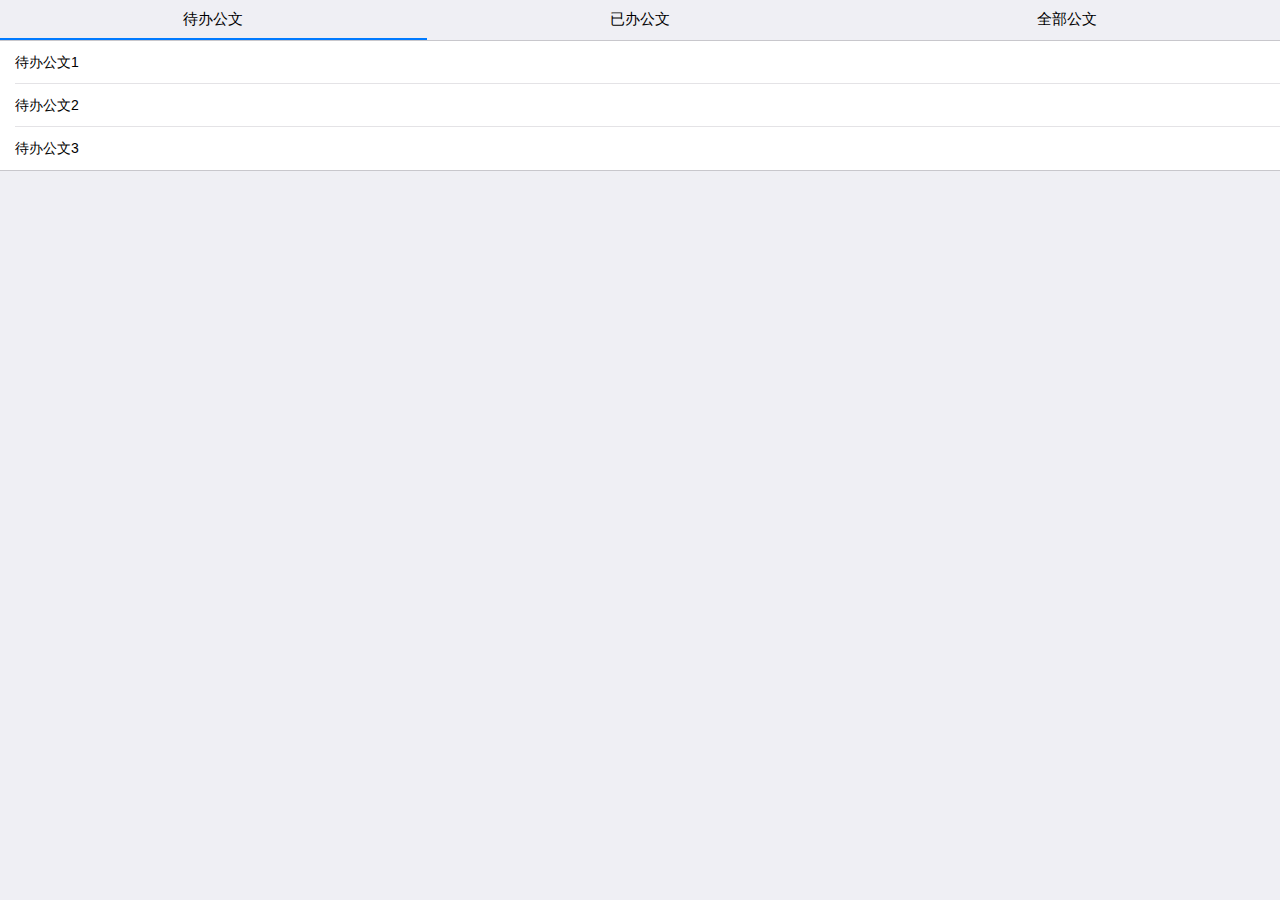
==== index-test.html @ d9b02d50 "update" ====
<!doctype html>
<html>

	<head>
		<meta charset="utf-8">
		<title></title>
		<meta name="viewport" content="width=device-width,initial-scale=1,minimum-scale=1,maximum-scale=1,user-scalable=no" />
		<link href="css/iconfont.css" rel="stylesheet" />
		<link href="css/mui.css" rel="stylesheet" />
		<link href="css/style.css" rel="stylesheet" />
	</head>

	<body>
		<div class="mui-slider">
			<!--选项卡标题区-->
			<div class="mui-slider-indicator mui-segmented-control mui-segmented-control-inverted">
			  <a class="mui-control-item" href="#item1">待办公文</a>
			  <a class="mui-control-item" href="#item2">已办公文</a>
			  <a class="mui-control-item" href="#item3">全部公文</a>
			</div>
			<div class="mui-slider-progress-bar mui-col-xs-4"></div>
			<div class="mui-slider-group">
			  <!--第一个选项卡内容区-->
			  <div id="item1" class="mui-slider-item mui-control-content mui-active">
				<ul class="mui-table-view">
				  <li class="mui-table-view-cell">待办公文1</li>
				  <li class="mui-table-view-cell">待办公文2</li>
				  <li class="mui-table-view-cell">待办公文3</li>
				</ul>
			  </div>
			  <!--第二个选项卡内容区，页面加载时为空-->
			  <div id="item2" class="mui-slider-item mui-control-content"></div>
			  <!--第三个选项卡内容区，页面加载时为空-->
			  <div id="item3" class="mui-slider-item mui-control-content"></div>
			</div>
		 </div>


		<script src="js/mui.js"></script>
		<script type="text/javascript">
			mui.init()
		</script>
	</body>

</html>
---- css/iconfont.css ----
@font-face {font-family: "iconfont";
  src:url('../fonts/iconfont.ttf') format('truetype'); /* chrome, firefox, opera, Safari, Android, iOS 4.2+*/
}

.iconfont {
  font-family:"iconfont" !important;
  font-size:16px;
  font-style:normal;
  -webkit-font-smoothing: antialiased;
  -moz-osx-font-smoothing: grayscale;
}

.icon-saishi:before { content: "\e611"; }
---- css/style.css ----
* { touch-action: none; } 
.mui-bar-tab .mui-tab-item.mui-active{
	background: #DDD;
}
.mui-tab-saishi span{
	color: #F00;
}
.mui-col-xs-20
{
    width: 20%;
}
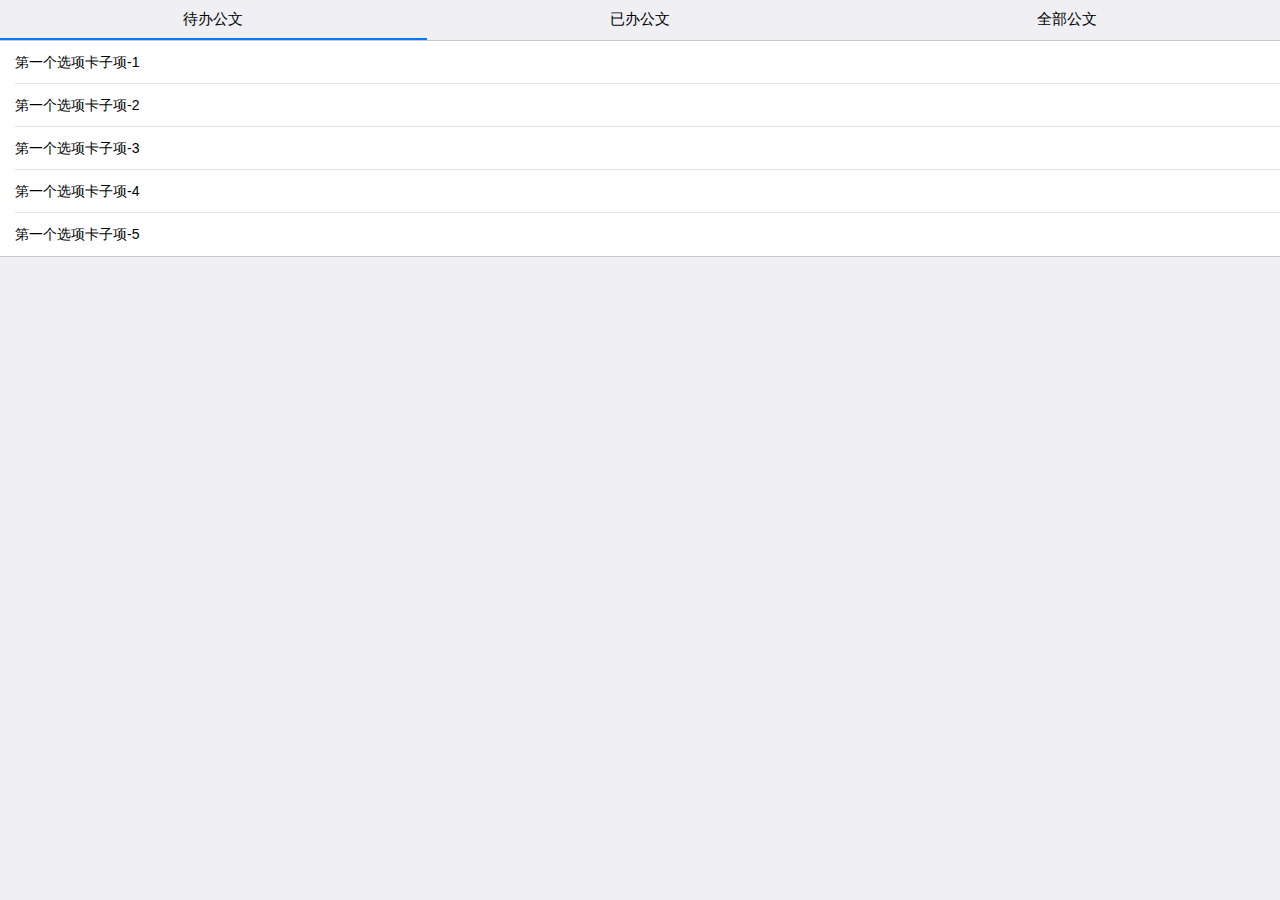
==== commit 756b6f2a: "update" ====
--- a/index-test.html
+++ b/index-test.html
@@ -12,28 +12,78 @@
 
 	<body>
 		<div class="mui-slider">
-			<!--选项卡标题区-->
 			<div class="mui-slider-indicator mui-segmented-control mui-segmented-control-inverted">
-			  <a class="mui-control-item" href="#item1">待办公文</a>
-			  <a class="mui-control-item" href="#item2">已办公文</a>
-			  <a class="mui-control-item" href="#item3">全部公文</a>
+				<a class="mui-control-item" href="#item1mobile">
+						待办公文
+					</a>
+				<a class="mui-control-item" href="#item2mobile">
+						已办公文
+					</a>
+				<a class="mui-control-item" href="#item3mobile">
+						全部公文
+					</a>
 			</div>
 			<div class="mui-slider-progress-bar mui-col-xs-4"></div>
 			<div class="mui-slider-group">
-			  <!--第一个选项卡内容区-->
-			  <div id="item1" class="mui-slider-item mui-control-content mui-active">
-				<ul class="mui-table-view">
-				  <li class="mui-table-view-cell">待办公文1</li>
-				  <li class="mui-table-view-cell">待办公文2</li>
-				  <li class="mui-table-view-cell">待办公文3</li>
-				</ul>
-			  </div>
-			  <!--第二个选项卡内容区，页面加载时为空-->
-			  <div id="item2" class="mui-slider-item mui-control-content"></div>
-			  <!--第三个选项卡内容区，页面加载时为空-->
-			  <div id="item3" class="mui-slider-item mui-control-content"></div>
+				<div id="item1mobile" class="mui-slider-item mui-control-content mui-active">
+					<ul class="mui-table-view">
+						<li class="mui-table-view-cell">
+							第一个选项卡子项-1
+						</li>
+						<li class="mui-table-view-cell">
+							第一个选项卡子项-2
+						</li>
+						<li class="mui-table-view-cell">
+							第一个选项卡子项-3
+						</li>
+						<li class="mui-table-view-cell">
+							第一个选项卡子项-4
+						</li>
+						<li class="mui-table-view-cell">
+							第一个选项卡子项-5
+						</li>
+					</ul>
+				</div>
+				<div id="item2mobile" class="mui-slider-item mui-control-content">
+					<div class="mui-loading">
+						<div class="mui-spinner">
+							<div class="mui-spinner-indicator mui-spinner-indicator12"></div>
+							<div class="mui-spinner-indicator mui-spinner-indicator11"></div>
+							<div class="mui-spinner-indicator mui-spinner-indicator10"></div>
+							<div class="mui-spinner-indicator mui-spinner-indicator9"></div>
+							<div class="mui-spinner-indicator mui-spinner-indicator8"></div>
+							<div class="mui-spinner-indicator mui-spinner-indicator7"></div>
+							<div class="mui-spinner-indicator mui-spinner-indicator6"></div>
+							<div class="mui-spinner-indicator mui-spinner-indicator5"></div>
+							<div class="mui-spinner-indicator mui-spinner-indicator4"></div>
+							<div class="mui-spinner-indicator mui-spinner-indicator3"></div>
+							<div class="mui-spinner-indicator mui-spinner-indicator2"></div>
+							<div class="mui-spinner-indicator mui-spinner-indicator1"></div>
+						</div>
+					</div>
+				</div>
+				<div id="item3mobile" class="mui-slider-item mui-control-content">
+					<div class="mui-loading">
+						<div class="mui-spinner">
+							<div class="mui-spinner-indicator mui-spinner-indicator12"></div>
+							<div class="mui-spinner-indicator mui-spinner-indicator11"></div>
+							<div class="mui-spinner-indicator mui-spinner-indicator10"></div>
+							<div class="mui-spinner-indicator mui-spinner-indicator9"></div>
+							<div class="mui-spinner-indicator mui-spinner-indicator8"></div>
+							<div class="mui-spinner-indicator mui-spinner-indicator7"></div>
+							<div class="mui-spinner-indicator mui-spinner-indicator6"></div>
+							<div class="mui-spinner-indicator mui-spinner-indicator5"></div>
+							<div class="mui-spinner-indicator mui-spinner-indicator4"></div>
+							<div class="mui-spinner-indicator mui-spinner-indicator3"></div>
+							<div class="mui-spinner-indicator mui-spinner-indicator2"></div>
+							<div class="mui-spinner-indicator mui-spinner-indicator1"></div>
+						</div>
+					</div>
+				</div>
 			</div>
-		 </div>
+		</div>
+
+
 
 
 		<script src="js/mui.js"></script>
--- a/css/iconfont.css
+++ b/css/iconfont.css
@@ -1,6 +1,6 @@
 
 @font-face {font-family: "iconfont";
-  src:url('../fonts/iconfont.ttf') format('truetype'); /* chrome, firefox, opera, Safari, Android, iOS 4.2+*/
+  src:url('../fonts/iconfont.ttf?asdfsdl=dsf') format('truetype'); /* chrome, firefox, opera, Safari, Android, iOS 4.2+*/
 }
 
 .iconfont {
@@ -13,3 +13,6 @@
 
 .icon-saishi:before { content: "\e611"; }
 
+.icon-paobu:before { content: "\e61c"; }
+
+.icon-qizi:before { content: "\e732"; }--- a/css/style.css
+++ b/css/style.css
@@ -1,11 +1,226 @@
-* { touch-action: none; } 
-.mui-bar-tab .mui-tab-item.mui-active{
+* {
+	touch-action: none;
+}
+
+.tar{
+	text-align: right;
+}
+
+.tac{
+	text-align: center;
+}
+
+.vam{
+	vertical-align: middle;
+}
+
+.ml15{
+	margin-left: 15px;
+}
+
+.mui-bar-tab .mui-tab-item.mui-active {
 	background: #DDD;
 }
-.mui-tab-saishi span{
+
+.mui-tab-saishi span {
 	color: #F00;
 }
-.mui-col-xs-20
-{
-    width: 20%;
+
+.mui-col-xs-20 {
+	width: 20%;
+}
+/**
+ * 赛事页面
+ */
+.saishi-ul{
+	position: relative;
+}
+.saishi-item{
+	position: relative;
+}
+.saishi-timeline{
+	position: absolute;
+	width:400px;
+	left:100px;
+	margin:0;
+	padding:0;
+}
+.saishi-timeline-item{
+	float:left;
+	width:10%;
+	list-style: none;
+	border-bottom: 1px solid #A52A2A;
+	border-left:2px solid #A52A2A;
+	height:5px;
+}
+.saishi-timeline-item:nth-child(even){
+	border-left:0px solid #A52A2A;
+}
+.icon-qizi{
+	position: absolute;
+	right:-14px;
+	font-size: 20px;;
+	top: -18px;
+	color:#CF2D28;
+}
+.start-icon{
+	position: absolute;
+	top:-20px;
+	left:-10px;
+}
+.icon-paobu{
+	position: absolute;
+	left:-10px;
+	top:-20px;
+	transition: all 3s linear;
+}
+
+/**
+ * 计时页面
+ */
+
+.match-start{
+	position: absolute;
+	left: 10px;
+	top: 40px;
+}
+.match-restart{
+	position: absolute;
+	left: 10px;
+	top: 40px;
+}
+.match-end{
+	position: absolute;	
+	right: 10px;
+	top: 40px;
+}
+.mui-slider .mui-segmented-control.mui-segmented-control-inverted .mui-control-item.mui-active {
+	border-bottom: 2px solid #007aff;
+}
+.stopwatch-title {
+	text-align: center;
+	font-weight: normal;
+}
+
+.stopwatch-item {
+	text-align: center;
+	margin-top: 10px;
+}
+
+.time-table-tr {
+	position: relative;
+    overflow: hidden;
+    padding: 0 15px;
+	height: 43px;
+	line-height: 43px;
+	background: #fff;
+	border-bottom: 1px solid #c8c7cc;
+    -webkit-touch-callout: none;
+}
+
+.mui-col-sm-3 {
+    width: 25%;
+}
+
+.mui-col-sm-6 {
+    width: 50%;
+}
+
+#timeGroup .mui-btn-outlined{
+	margin-left: 1px;
+}
+
+.change-time-popover{
+	left: 50%;
+	top: 50%;
+	margin: -40px 0 0 -140px;
+}
+
+/* 
+ * 个人中心 
+ */
+.timeline-ul {
+	list-style: none;
+	overflow: hidden;
+	margin: 0;
+	padding: 0;
+}
+
+.timeline-ul .timeline-li {
+	float: left;
+	width: 95%;
+	margin-left: 5%;
+	min-height: 6em;
+	border-left: 1px dashed brown;
+	position: relative;
+	padding-left: 15px;
+}
+
+.timeline-ul .done-item {
+	border-left: 1px solid #FF5053;
+}
+
+.icon-circle {
+	width: 16px;
+	height: 16px;
+	background: brown;
+	border-radius: 50%;
+	position: absolute;
+	left: -9px;
+	top: 5px;
+}
+.done-item .icon-circle{
+	background: #FF5053;
+}
+
+.timeline-ul .timeline-item-ul {
+	list-style: none;
+	padding-left: 20px;;
+}
+
+.timeline-ul .timeline-item-doing p {
+	color: #A52A2A;
+}
+
+.timeline-ul .timeline-item-wait p {
+	color: #999999;
+}
+
+/**
+ * 分组页面
+ */
+
+.runner-table{
+	width:96%;
+	margin:10px auto;
+	background: #fdfdfd;
+	border:1px solid lightskyblue;
+	line-height: 30px;
+	box-sizing: border-box;
+}
+.fix-table{
+	position: fixed;
+	top: 43px;
+	left:2%;
+	z-index: 100;
+	height: 10px;
+	overflow: hidden;
+	border-bottom: transparent;
+}
+.fix-table th{
+	border: 1px solid lightskyblue;
+}
+.runner-table td{
+	text-align: center;
+}
+.runner-table tr:nth-child(even){
+	background:#f9f9f9;
+}
+.hover-table-menu{
+	left:50%;
+	margin-left:-140px;
+}
+.change-runner-detail .btn-sex{
+	float: left;
+	margin-left: 10px;
 }